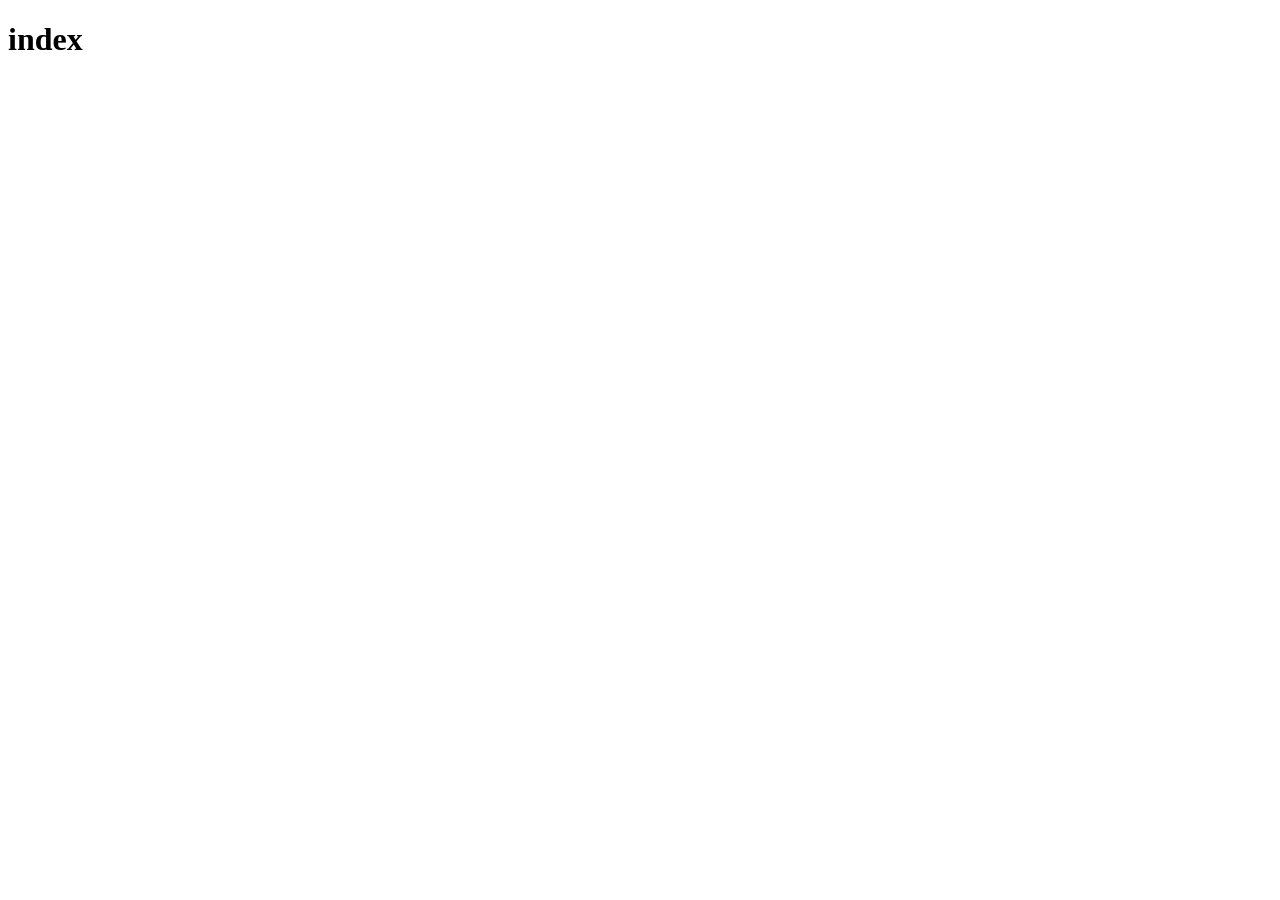
==== final/index.html @ 5c566a35 "setting up files" ====
<!DOCTYPE html>
<html lang="en">
<head>
    <meta charset="UTF=8">
    <meta name="viewport" content="width=device-width, initial-scale=1.0">
    <title>title</title>
</head>
<body>
    <h1>index</h1>
</body>
</html>
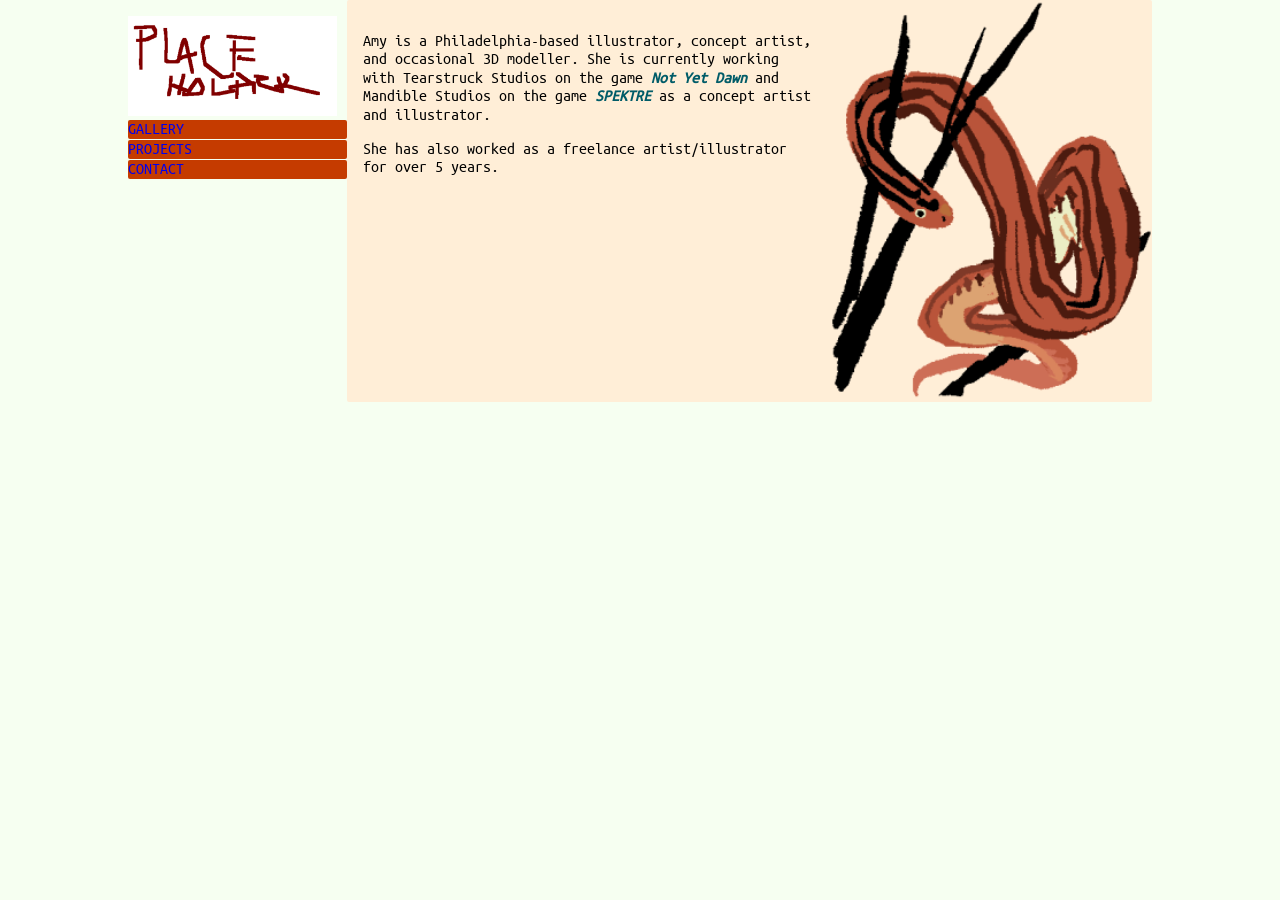
==== commit d6103a84: "updating and styling" ====
--- a/final/index.html
+++ b/final/index.html
@@ -1,11 +1,36 @@
 <!DOCTYPE html>
 <html lang="en">
 <head>
-    <meta charset="UTF=8">
+    <meta charset="utf-8">
     <meta name="viewport" content="width=device-width, initial-scale=1.0">
     <title>title</title>
+    <link rel="stylesheet" href="assets/styles/normalize.css">
+    <link rel="stylesheet" href="assets/styles/main.css">
 </head>
 <body>
-    <h1>index</h1>
+    <div class="container">
+        <nav>
+            <a href="index.html"><img class = "logo_banner" alt="placeholder image" src="assets/images/placeholder.png"></a>
+            <div class="nav-bar-wrapper">
+                <a class="nav-bar-button" href="gallery.html">GALLERY</a>
+                <a class="nav-bar-button" href="projects.html">PROJECTS</a>
+                <a class="nav-bar-button" href="contact.html">CONTACT</a>
+            </div>
+        </nav>
+        <div class="main-container">
+            <main>
+                <img class="main-image" alt="placeholder" src="assets/images/about-image.PNG">
+                <div class="main-text">
+                    <p>
+                        Amy is a Philadelphia-based illustrator, concept artist, and occasional 3D modeller. 
+                        She is currently working with Tearstruck Studios on the game <a target="_blank" href="https://hollownub.itch.io/not-yet-dawn">Not Yet Dawn</a> 
+                        and Mandible Studios on the game <a target="_blank" href="https://egs.drexel.edu/dev-team/mandible-studios/">SPEKTRE</a> as a concept artist and illustrator.</p>
+                    <p>
+                        She has also worked as a freelance artist/illustrator for over 5 years.
+                    </p>
+                </div>
+            </main>
+        </div>
+    </div>
 </body>
 </html>
--- a/final/assets/styles/main.css
+++ b/final/assets/styles/main.css
@@ -0,0 +1,179 @@
+* {
+    box-sizing: border-box;
+}
+
+@font-face {
+    font-family: 'ubuntu_monoregular';
+    src: url('..fonts/ubuntumono-regular-webfont.woff2') format('woff2'),
+         url('../fonts/ubuntumono-regular-webfont.woff') format('woff');
+    font-weight: normal;
+    font-style: normal;
+}
+
+@media (prefers-color-scheme: dark) {
+    body {
+        background-color: var(--dark-bg);
+    }
+    .main-container {
+        background-color: var(--dark-container);
+    }
+    .nav-bar-button {
+        background-color: var(--dark-button);
+    }
+    .nav-bar-button:hover {
+        background-color: var(--dark-button-press);
+    }
+}
+
+:root {
+    --light-text: #F7FFF4;
+    --dark-text: #FFFFFF;
+
+/*light mode*/
+    --light-bg: #F6FFF1;
+    --light-container: #FFEED7;
+    --light-button: #C53B00;
+    --light-button-press: #FF995F;
+    --light-link: #015C68;
+    --light-header: #BAD91D;
+ /*dark mode*/
+ --dark-bg: #070607;
+    --dark-container: #4A1900;
+    --dark-button:#E8180D;
+    --dark-button-press: #FFA661;
+    --dark-link: #C6D0FF;
+    --dark-header: #BAD91D;
+}
+
+
+body {
+    font-family: 'ubuntu_monoregular', Georgia, 'Times New Roman', Times, serif;
+     background-color: var(--light-bg);
+}
+
+nav {
+    padding: 1rem 0rem 1rem 0rem;
+}
+
+a {
+    text-decoration: none;
+    justify-content: center;
+    align-items: center;
+}
+
+.container {
+    max-width:90%;
+    display: flex;
+    flex-direction: column;
+    margin: auto;
+}
+
+.main-container {
+    background-color:var(--light-container);
+    border-radius: 2px;
+    margin-bottom: 2rem;
+}
+
+.logo_banner {
+    max-width: 100%;
+}
+
+.nav-bar-wrapper {
+    list-style-type: none;
+    display: flex;
+    gap: 0.1rem;
+    justify-content: space-between;
+}
+
+.nav-bar-button {
+    background-color: var(--light-button);
+    margin: 0px;
+    padding: 0.8rem;
+    border-radius: 2px;
+}
+
+.nav-bar-button:hover {
+    background-color: var(--light-button-press);
+}
+
+.nav-bar-button a, a:visited {
+    font-size: 1.3rem;
+    color: var(--light-text);
+}
+
+.main-image {
+    display: block;
+    margin: auto;
+    width: 80%;
+}
+
+.main-text {
+    padding: 1rem;
+}
+.main-text a:link, .main-text a:visited {
+    color: var(--light-link);
+    font-style: italic;
+    font-weight: bold;
+}
+
+.main-container a:link, .main-text a:visited {
+    color: var(--light-link);
+    font-style: italic;
+    font-weight: bold;
+}
+
+
+
+@media screen and (min-width: 700px) {
+    .container {
+        width: 80vw;
+        max-width: 1280px;
+        display: flex;
+        flex-direction: row;
+    }
+    nav {
+        width: 600px;
+    }
+    .nav-bar-wrapper {
+        display: flex;
+        flex-direction: column;
+    }
+    .nav-bar-button {
+        padding: 0;
+    }
+
+    .logo_banner {
+        max-height: 100px;
+    }
+
+    main {
+        display: flex;
+        flex-direction: row-reverse;
+    }
+    .main-image {
+        min-width: 40%;
+    }
+    
+    .main-text {
+        min-width: 50%;
+    }
+    
+}
+
+/*project pages*/
+
+.project-banner {
+    display: block;
+    width: 80%;
+    margin: auto;
+}
+
+.project-example-image{
+    display: block;
+    width: 80%;
+    margin: auto;
+}
+
+
+
+
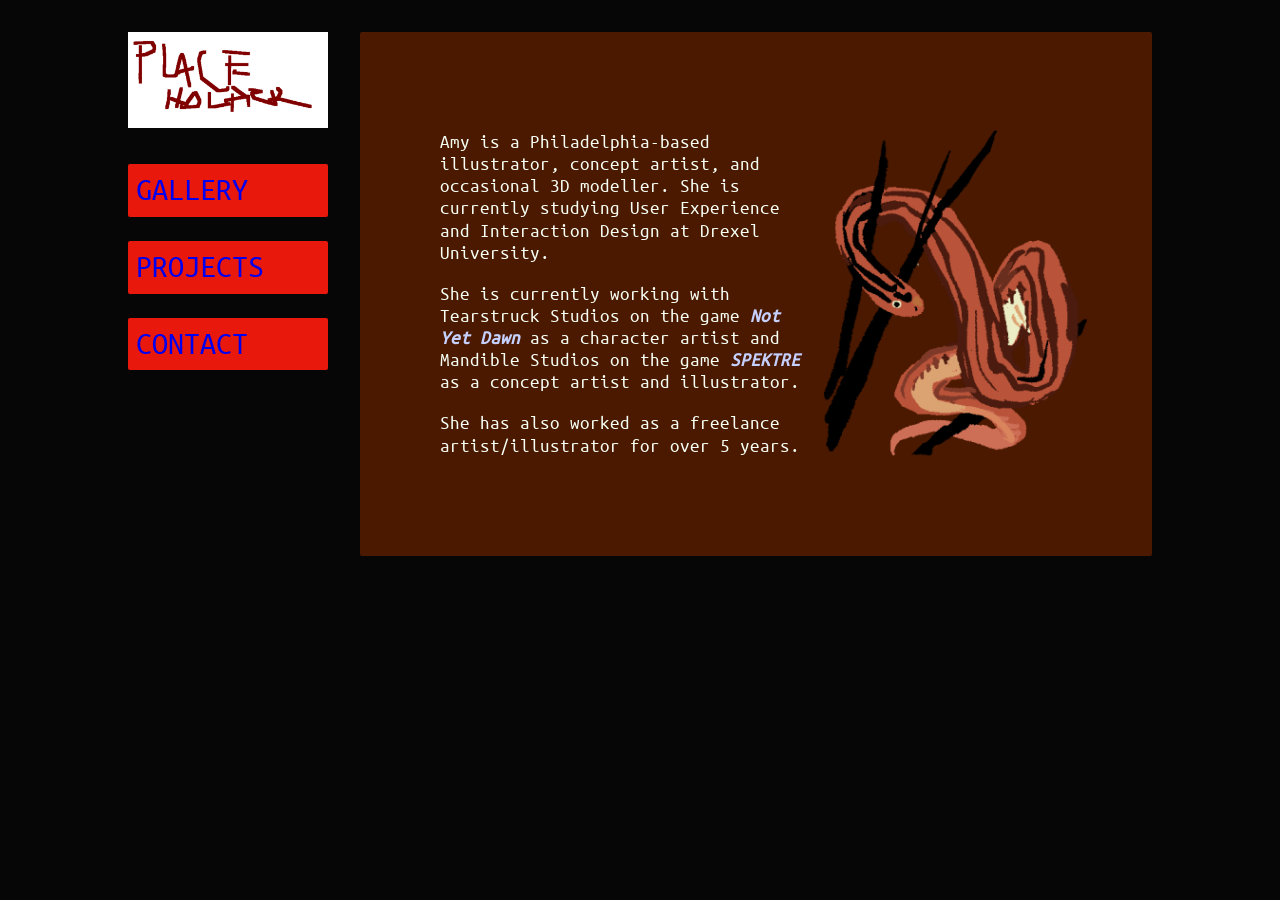
==== commit a8d149ee: "adj colors to darkmode? more tweaks" ====
--- a/final/index.html
+++ b/final/index.html
@@ -22,9 +22,13 @@
                 <img class="main-image" alt="placeholder" src="assets/images/about-image.PNG">
                 <div class="main-text">
                     <p>
-                        Amy is a Philadelphia-based illustrator, concept artist, and occasional 3D modeller. 
-                        She is currently working with Tearstruck Studios on the game <a target="_blank" href="https://hollownub.itch.io/not-yet-dawn">Not Yet Dawn</a> 
-                        and Mandible Studios on the game <a target="_blank" href="https://egs.drexel.edu/dev-team/mandible-studios/">SPEKTRE</a> as a concept artist and illustrator.</p>
+                        Amy is a Philadelphia-based illustrator, concept artist, and occasional 3D modeller. She is currently studying User Experience and Interaction Design at Drexel University.
+                    </p>
+
+                    <p>
+                        She is currently working with Tearstruck Studios on the game <a target="_blank" href="https://hollownub.itch.io/not-yet-dawn">Not Yet Dawn</a> as a character artist
+                        and Mandible Studios on the game <a target="_blank" href="https://egs.drexel.edu/dev-team/mandible-studios/">SPEKTRE</a> as a concept artist and illustrator.
+                    </p>
                     <p>
                         She has also worked as a freelance artist/illustrator for over 5 years.
                     </p>
--- a/final/assets/styles/main.css
+++ b/final/assets/styles/main.css
@@ -26,8 +26,8 @@
 }
 
 :root {
-    --light-text: #F7FFF4;
-    --dark-text: #FFFFFF;
+    --light-text: #070607;
+    --dark-text: #F7FFF4;
 
 /*light mode*/
     --light-bg: #F6FFF1;
@@ -48,7 +48,8 @@
 
 body {
     font-family: 'ubuntu_monoregular', Georgia, 'Times New Roman', Times, serif;
-     background-color: var(--light-bg);
+    background-color: var(--dark-bg);
+    color: var(--dark-text);
 }
 
 nav {
@@ -69,36 +70,38 @@
 }
 
 .main-container {
-    background-color:var(--light-container);
+    background-color:var(--dark-container);
     border-radius: 2px;
     margin-bottom: 2rem;
+    padding: 2rem;
 }
 
 .logo_banner {
     max-width: 100%;
+    margin-bottom: 1rem;
 }
 
 .nav-bar-wrapper {
     list-style-type: none;
     display: flex;
-    gap: 0.1rem;
+    gap: 0.5rem;
     justify-content: space-between;
 }
 
 .nav-bar-button {
-    background-color: var(--light-button);
+    background-color: var(--dark-button);
     margin: 0px;
-    padding: 0.8rem;
+    padding: 0.8rem 1.4rem 0.8rem 1.4rem;
     border-radius: 2px;
 }
 
 .nav-bar-button:hover {
-    background-color: var(--light-button-press);
+    background-color: var(--dark-button-press);
 }
 
 .nav-bar-button a, a:visited {
     font-size: 1.3rem;
-    color: var(--light-text);
+    color: var(--dark-text);
 }
 
 .main-image {
@@ -111,13 +114,13 @@
     padding: 1rem;
 }
 .main-text a:link, .main-text a:visited {
-    color: var(--light-link);
+    color: var(--dark-link);
     font-style: italic;
     font-weight: bold;
 }
 
 .main-container a:link, .main-text a:visited {
-    color: var(--light-link);
+    color: var(--dark-link);
     font-style: italic;
     font-weight: bold;
 }
@@ -125,21 +128,31 @@
 
 
 @media screen and (min-width: 700px) {
+    .logo_banner {
+        max-width: 100%;
+    }
     .container {
         width: 80vw;
         max-width: 1280px;
         display: flex;
         flex-direction: row;
+        margin-top: 2rem;
     }
     nav {
-        width: 600px;
+        display: block;
+        min-width: 200px;
+        padding: 0;
+        margin-right: 2rem;
     }
     .nav-bar-wrapper {
         display: flex;
         flex-direction: column;
     }
     .nav-bar-button {
-        padding: 0;
+        padding: 0.5rem;
+        margin-top: 1rem;
+        font-size: 2rem;
+
     }
 
     .logo_banner {
@@ -149,6 +162,8 @@
     main {
         display: flex;
         flex-direction: row-reverse;
+        padding: 2rem;
+        font-size: 1.2rem;
     }
     .main-image {
         min-width: 40%;
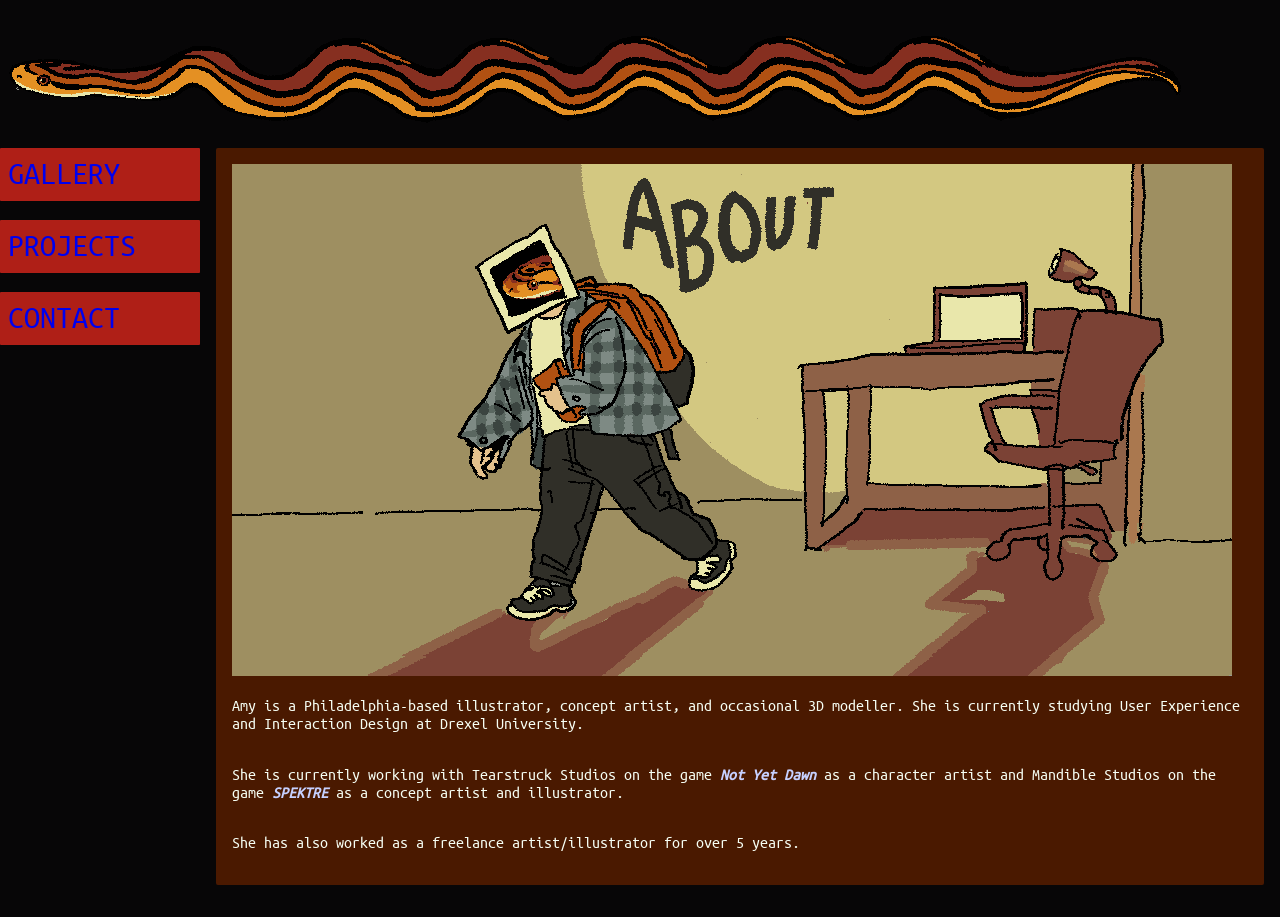
==== commit 336a75ac: "Adding/testing responsive images" ====
--- a/final/index.html
+++ b/final/index.html
@@ -9,31 +9,54 @@
 </head>
 <body>
     <div class="container">
-        <nav>
-            <a href="index.html"><img class = "logo_banner" alt="placeholder image" src="assets/images/placeholder.png"></a>
-            <div class="nav-bar-wrapper">
-                <a class="nav-bar-button" href="gallery.html">GALLERY</a>
-                <a class="nav-bar-button" href="projects.html">PROJECTS</a>
-                <a class="nav-bar-button" href="contact.html">CONTACT</a>
+            <a href="index.html">
+                <picture class="logo_banner">
+                    <source media="(max-width: 900px)" srcset="assets/images/header-image-700.png">
+                    <source media="(max-width: 1000px)" srcset="assets/images/header-image-900.png">
+                    <source media="(max-width: 1500px)" srcset="assets/images/header-image-1200.png">
+                    <source media="(max-width: 1700px)" srcset="assets/images/header-image-1500.png">
+                    <img src="assets/images/header-image-longest.png"
+                        alt="An frog-eating rat snake."
+                        sizes="(max-width: 1900px) 100vw, 80vw"
+                    loading="lazy">
+                </picture>
+            </a>
+        <div class="nav-and-main-wrapper">
+            <nav>
+                <div class="nav-bar-wrapper">
+                    <a class="nav-bar-button" href="gallery.html">GALLERY</a>
+                    <a class="nav-bar-button" href="projects.html">PROJECTS</a>
+                    <a class="nav-bar-button" href="contact.html">CONTACT</a>
+                </div>
+            </nav>
+            <div class="main-container">
+                <main>
+                    <picture class="main-image">
+                        <source media="(max-width: 700px)"
+                                srcset="assets/images/about-image-small.png">
+                        <source media="(max-width: 1000px)"
+                                srcset="assets/images/about-image-medium.png">
+                        <img src="assets/images/about-image-widest.png"
+                            alt="An illustration of a person wearing a backpack and holding a sketchbook. There is text labelling the image as 'About'."
+                            sizes="(max-width: 1080px) 100vw,
+                                    80vw"
+                            loading="lazy">
+                    </picture>
+                    <div class="main-text">
+                        <p>
+                            Amy is a Philadelphia-based illustrator, concept artist, and occasional 3D modeller. She is currently studying User Experience and Interaction Design at Drexel University.
+                        </p>
+
+                        <p>
+                            She is currently working with Tearstruck Studios on the game <a target="_blank" href="https://hollownub.itch.io/not-yet-dawn">Not Yet Dawn</a> as a character artist
+                            and Mandible Studios on the game <a target="_blank" href="https://egs.drexel.edu/dev-team/mandible-studios/">SPEKTRE</a> as a concept artist and illustrator.
+                        </p>
+                        <p>
+                            She has also worked as a freelance artist/illustrator for over 5 years.
+                        </p>
+                    </div>
+                </main>
             </div>
-        </nav>
-        <div class="main-container">
-            <main>
-                <img class="main-image" alt="placeholder" src="assets/images/about-image.PNG">
-                <div class="main-text">
-                    <p>
-                        Amy is a Philadelphia-based illustrator, concept artist, and occasional 3D modeller. She is currently studying User Experience and Interaction Design at Drexel University.
-                    </p>
-
-                    <p>
-                        She is currently working with Tearstruck Studios on the game <a target="_blank" href="https://hollownub.itch.io/not-yet-dawn">Not Yet Dawn</a> as a character artist
-                        and Mandible Studios on the game <a target="_blank" href="https://egs.drexel.edu/dev-team/mandible-studios/">SPEKTRE</a> as a concept artist and illustrator.
-                    </p>
-                    <p>
-                        She has also worked as a freelance artist/illustrator for over 5 years.
-                    </p>
-                </div>
-            </main>
         </div>
     </div>
 </body>
--- a/final/assets/styles/main.css
+++ b/final/assets/styles/main.css
@@ -39,7 +39,7 @@
  /*dark mode*/
  --dark-bg: #070607;
     --dark-container: #4A1900;
-    --dark-button:#E8180D;
+    --dark-button:#af1f17;
     --dark-button-press: #FFA661;
     --dark-link: #C6D0FF;
     --dark-header: #BAD91D;
@@ -53,7 +53,10 @@
 }
 
 nav {
-    padding: 1rem 0rem 1rem 0rem;
+    padding: 2rem 0rem 1rem 0rem;
+    display: flex;
+    flex-direction: column;
+    justify-content: center;
 }
 
 a {
@@ -62,8 +65,14 @@
     align-items: center;
 }
 
+h2 {
+    background-color: #3c1400;
+    padding: 0.5rem;
+}s
+
 .container {
-    max-width:90%;
+    width: 100vw;
+    padding: 1rem;
     display: flex;
     flex-direction: column;
     margin: auto;
@@ -71,28 +80,30 @@
 
 .main-container {
     background-color:var(--dark-container);
+    flex-direction: column;
     border-radius: 2px;
+    margin: 1rem;
     margin-bottom: 2rem;
-    padding: 2rem;
+    padding: 1rem;
 }
 
 .logo_banner {
     max-width: 100%;
-    margin-bottom: 1rem;
+    margin: 1rem 0 1rem 0;
 }
 
 .nav-bar-wrapper {
     list-style-type: none;
     display: flex;
-    gap: 0.5rem;
-    justify-content: space-between;
+    gap: 0.2rem;
+    justify-content: space-around;
 }
 
 .nav-bar-button {
     background-color: var(--dark-button);
     margin: 0px;
     padding: 0.8rem 1.4rem 0.8rem 1.4rem;
-    border-radius: 2px;
+    border-radius: 1px;
 }
 
 .nav-bar-button:hover {
@@ -105,13 +116,14 @@
 }
 
 .main-image {
-    display: block;
-    margin: auto;
-    width: 80%;
+    margin: auto;
+    width: 100vw;
+    
 }
 
 .main-text {
-    padding: 1rem;
+    display: flex;
+    flex-direction: column;
 }
 .main-text a:link, .main-text a:visited {
     color: var(--dark-link);
@@ -132,21 +144,12 @@
         max-width: 100%;
     }
     .container {
-        width: 80vw;
-        max-width: 1280px;
-        display: flex;
-        flex-direction: row;
         margin-top: 2rem;
     }
     nav {
         display: block;
         min-width: 200px;
         padding: 0;
-        margin-right: 2rem;
-    }
-    .nav-bar-wrapper {
-        display: flex;
-        flex-direction: column;
     }
     .nav-bar-button {
         padding: 0.5rem;
@@ -155,24 +158,38 @@
 
     }
 
-    .logo_banner {
-        max-height: 100px;
-    }
-
-    main {
+}
+
+@media screen and (min-width: 1280px) {
+    .container {
+        flex-direction: row;
+    }
+    .nav-bar-wrapper {
         display: flex;
-        flex-direction: row-reverse;
-        padding: 2rem;
-        font-size: 1.2rem;
-    }
-    .main-image {
-        min-width: 40%;
-    }
-    
-    .main-text {
-        min-width: 50%;
-    }
-    
+        flex-direction: column;
+    }
+    .nav-and-main-wrapper {
+        display: flex;
+    }
+        /* <nav>
+            <a href="index.html">
+                <picture class="logo_banner">
+                    <source media="(max-width: 900px)" srcset="assets/images/header-image-700.png">
+                    <source media="(max-width: 1000px)" srcset="assets/images/header-image-900.png">
+                    <source media="(max-width: 1500px)" srcset="assets/images/header-image-1200.png">
+                    <source media="(max-width: 1700px)" srcset="assets/images/header-image-1500.png">
+                    <img src="assets/images/header-image-longest.png"
+                        alt="An frog-eating rat snake."
+                        sizes="(max-width: 1900px) 100vw, 80vw"
+                    loading="lazy">
+                </picture>
+            </a>
+            <div class="nav-bar-wrapper">
+                <a class="nav-bar-button" href="gallery.html">GALLERY</a>
+                <a class="nav-bar-button" href="projects.html">PROJECTS</a>
+                <a class="nav-bar-button" href="contact.html">CONTACT</a>
+            </div>
+        </nav> */
 }
 
 /*project pages*/
@@ -189,6 +206,16 @@
     margin: auto;
 }
 
-
-
-
+.gallery-thumbnail-wrapper {
+    width: 100%px;
+    object-fit: cover;
+    overflow:hiddens;
+    margin: 1rem;
+
+}
+.gallery-thumbnail {
+    width: 100%;
+    object-fit: cover;
+}
+
+
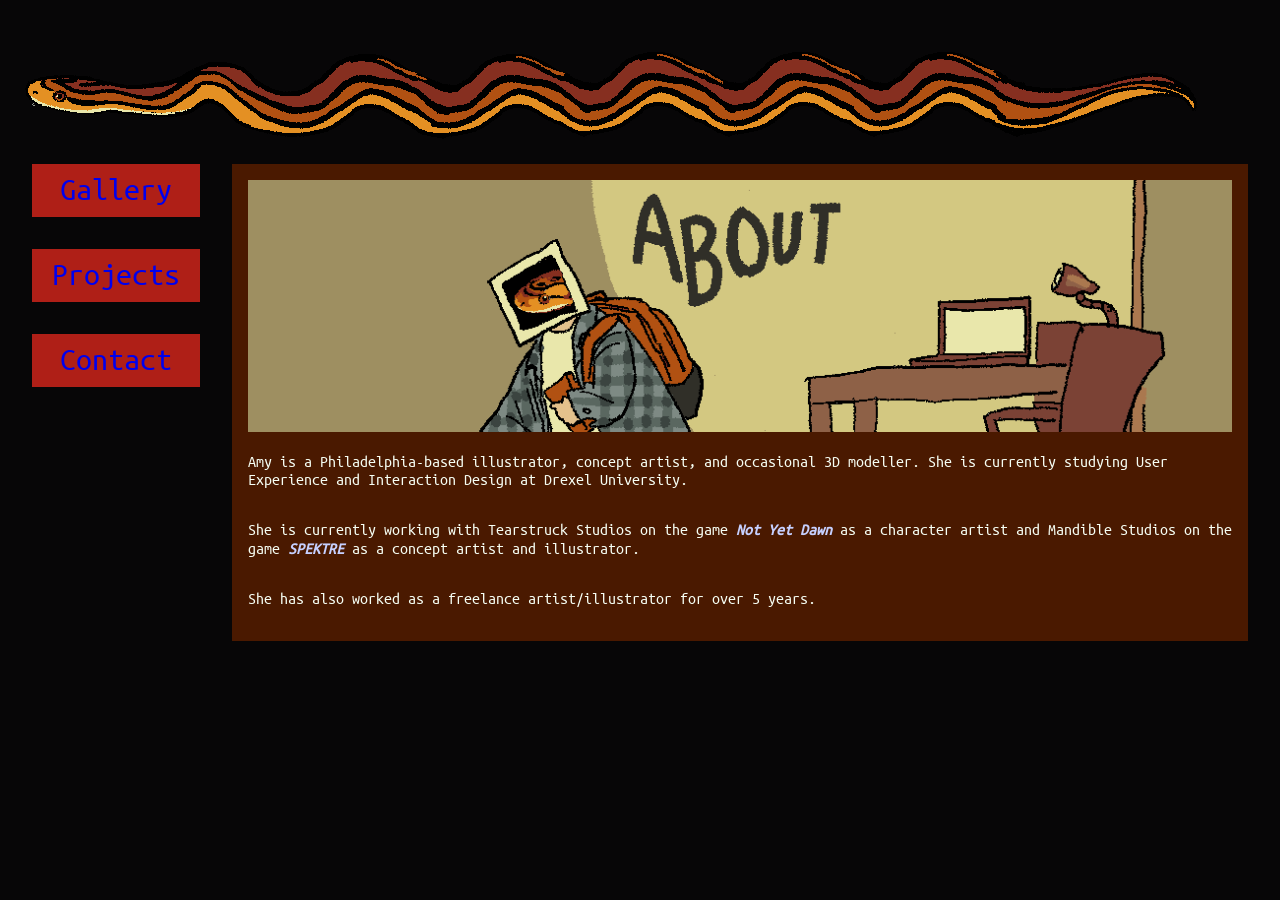
==== commit 92f58b15: "adding vid and adjustments still need to edit asset imgs" ====
--- a/final/index.html
+++ b/final/index.html
@@ -3,7 +3,7 @@
 <head>
     <meta charset="utf-8">
     <meta name="viewport" content="width=device-width, initial-scale=1.0">
-    <title>title</title>
+    <title>Amy Li - About</title>
     <link rel="stylesheet" href="assets/styles/normalize.css">
     <link rel="stylesheet" href="assets/styles/main.css">
 </head>
@@ -24,9 +24,9 @@
         <div class="nav-and-main-wrapper">
             <nav>
                 <div class="nav-bar-wrapper">
-                    <a class="nav-bar-button" href="gallery.html">GALLERY</a>
-                    <a class="nav-bar-button" href="projects.html">PROJECTS</a>
-                    <a class="nav-bar-button" href="contact.html">CONTACT</a>
+                    <a class="nav-bar-button" href="gallery.html">Gallery</a>
+                    <a class="nav-bar-button" href="projects.html">Projects</a>
+                    <a class="nav-bar-button" href="contact.html">Contact</a>
                 </div>
             </nav>
             <div class="main-container">
--- a/final/assets/styles/main.css
+++ b/final/assets/styles/main.css
@@ -53,7 +53,7 @@
 }
 
 nav {
-    padding: 2rem 0rem 1rem 0rem;
+    padding-bottom: 0.5rem;
     display: flex;
     flex-direction: column;
     justify-content: center;
@@ -68,7 +68,27 @@
 h2 {
     background-color: #3c1400;
     padding: 0.5rem;
-}s
+    color: var(--dark-header);
+    font-weight: 600;
+    margin: 0;
+}
+
+h3 {
+    color: var(--dark-header);
+    font-weight: 600;
+    font-size: 1.1rem;
+    margin: 0;
+}
+
+.caption {
+    font-size: 0.8rem;
+    color: rgb(255, 213, 182);
+    margin-bottom: 0px;
+}
+
+
+
+/* Body */
 
 .container {
     width: 100vw;
@@ -81,29 +101,30 @@
 .main-container {
     background-color:var(--dark-container);
     flex-direction: column;
-    border-radius: 2px;
     margin: 1rem;
     margin-bottom: 2rem;
     padding: 1rem;
+    gap: 1rem;
+    justify-content: center;
 }
 
 .logo_banner {
     max-width: 100%;
-    margin: 1rem 0 1rem 0;
+    margin: 1rem 0 0 0;
 }
 
 .nav-bar-wrapper {
-    list-style-type: none;
-    display: flex;
-    gap: 0.2rem;
-    justify-content: space-around;
+    margin: 0 1rem 0 1rem;
+    display: flex;
+    justify-content: space-between;
+    gap: 1rem;
 }
 
 .nav-bar-button {
     background-color: var(--dark-button);
-    margin: 0px;
-    padding: 0.8rem 1.4rem 0.8rem 1.4rem;
-    border-radius: 1px;
+    width: 100%;
+    padding: 0.6rem;
+    text-align: center;
 }
 
 .nav-bar-button:hover {
@@ -118,8 +139,12 @@
 .main-image {
     margin: auto;
     width: 100vw;
-    
-}
+    img {
+        width: 100%;
+    }
+}
+
+
 
 .main-text {
     display: flex;
@@ -139,6 +164,45 @@
 
 
 
+
+
+/*project pages*/
+
+.project-banner {
+    display: block;
+    width: 100%;
+    margin: auto;
+    margin: 1rem 0 1rem 0;
+}
+
+.project-example-image{
+    display: block;
+    width: 100%;
+    margin: auto;
+}
+
+.gallery-wrapper {
+    display: flex;
+    flex-direction: row;
+    flex-wrap: wrap;
+    justify-content: space-between;   
+    }
+
+.gallery-thumbnail-wrapper {
+    width: 100%;
+    height: 100%;
+    max-height: 300px;
+    object-fit: cover;
+    overflow:hidden;
+    margin: 1rem;
+}
+
+.gallery-thumbnail {
+    width: 100%;
+    object-fit: cover;
+    overflow: hidden;
+}
+
 @media screen and (min-width: 700px) {
     .logo_banner {
         max-width: 100%;
@@ -155,14 +219,25 @@
         padding: 0.5rem;
         margin-top: 1rem;
         font-size: 2rem;
-
-    }
-
+    } 
+    .gallery-thumbnail-wrapper {
+        width: 280px;
+    }
+    /*How do I get this to crop nicely.....*/
+    video {
+        width: 300px;
+    }
 }
 
 @media screen and (min-width: 1280px) {
     .container {
-        flex-direction: row;
+        padding: 1rem;
+    }
+    .main-container {
+        width: 100%;
+    }
+    .logo_banner {
+        width: 100%;
     }
     .nav-bar-wrapper {
         display: flex;
@@ -171,51 +246,7 @@
     .nav-and-main-wrapper {
         display: flex;
     }
-        /* <nav>
-            <a href="index.html">
-                <picture class="logo_banner">
-                    <source media="(max-width: 900px)" srcset="assets/images/header-image-700.png">
-                    <source media="(max-width: 1000px)" srcset="assets/images/header-image-900.png">
-                    <source media="(max-width: 1500px)" srcset="assets/images/header-image-1200.png">
-                    <source media="(max-width: 1700px)" srcset="assets/images/header-image-1500.png">
-                    <img src="assets/images/header-image-longest.png"
-                        alt="An frog-eating rat snake."
-                        sizes="(max-width: 1900px) 100vw, 80vw"
-                    loading="lazy">
-                </picture>
-            </a>
-            <div class="nav-bar-wrapper">
-                <a class="nav-bar-button" href="gallery.html">GALLERY</a>
-                <a class="nav-bar-button" href="projects.html">PROJECTS</a>
-                <a class="nav-bar-button" href="contact.html">CONTACT</a>
-            </div>
-        </nav> */
-}
-
-/*project pages*/
-
-.project-banner {
-    display: block;
-    width: 80%;
-    margin: auto;
-}
-
-.project-example-image{
-    display: block;
-    width: 80%;
-    margin: auto;
-}
-
-.gallery-thumbnail-wrapper {
-    width: 100%px;
-    object-fit: cover;
-    overflow:hiddens;
-    margin: 1rem;
-
-}
-.gallery-thumbnail {
-    width: 100%;
-    object-fit: cover;
-}
-
-
+    video {
+        width: 500px;
+    }
+}
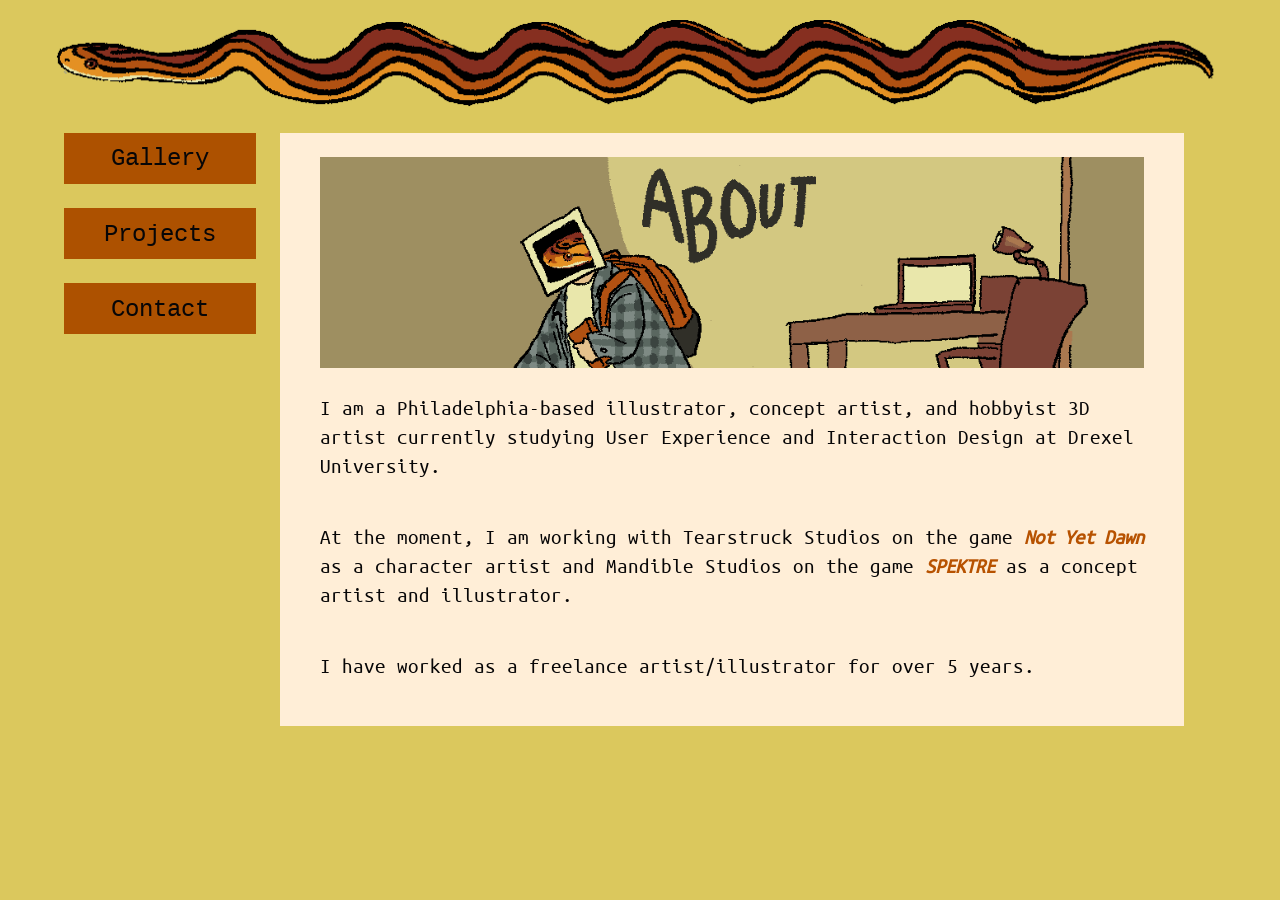
==== commit 6de04bcb: "final working" ====
--- a/final/index.html
+++ b/final/index.html
@@ -7,6 +7,7 @@
     <link rel="stylesheet" href="assets/styles/normalize.css">
     <link rel="stylesheet" href="assets/styles/main.css">
 </head>
+
 <body>
     <div class="container">
             <a href="index.html">
@@ -16,9 +17,8 @@
                     <source media="(max-width: 1500px)" srcset="assets/images/header-image-1200.png">
                     <source media="(max-width: 1700px)" srcset="assets/images/header-image-1500.png">
                     <img src="assets/images/header-image-longest.png"
-                        alt="An frog-eating rat snake."
-                        sizes="(max-width: 1900px) 100vw, 80vw"
-                    loading="lazy">
+                        alt="An frog-eating rat snake." 
+                        loading="lazy">
                 </picture>
             </a>
         <div class="nav-and-main-wrapper">
@@ -38,21 +38,19 @@
                                 srcset="assets/images/about-image-medium.png">
                         <img src="assets/images/about-image-widest.png"
                             alt="An illustration of a person wearing a backpack and holding a sketchbook. There is text labelling the image as 'About'."
-                            sizes="(max-width: 1080px) 100vw,
-                                    80vw"
                             loading="lazy">
                     </picture>
                     <div class="main-text">
                         <p>
-                            Amy is a Philadelphia-based illustrator, concept artist, and occasional 3D modeller. She is currently studying User Experience and Interaction Design at Drexel University.
+                            I am a Philadelphia-based illustrator, concept artist, and hobbyist 3D artist currently studying User Experience and Interaction Design at Drexel University.
                         </p>
 
                         <p>
-                            She is currently working with Tearstruck Studios on the game <a target="_blank" href="https://hollownub.itch.io/not-yet-dawn">Not Yet Dawn</a> as a character artist
+                            At the moment, I am working with Tearstruck Studios on the game <a target="_blank" href="https://hollownub.itch.io/not-yet-dawn">Not Yet Dawn</a> as a character artist
                             and Mandible Studios on the game <a target="_blank" href="https://egs.drexel.edu/dev-team/mandible-studios/">SPEKTRE</a> as a concept artist and illustrator.
                         </p>
                         <p>
-                            She has also worked as a freelance artist/illustrator for over 5 years.
+                            I have worked as a freelance artist/illustrator for over 5 years.
                         </p>
                     </div>
                 </main>
--- a/final/assets/styles/main.css
+++ b/final/assets/styles/main.css
@@ -4,48 +4,49 @@
 
 @font-face {
     font-family: 'ubuntu_monoregular';
-    src: url('..fonts/ubuntumono-regular-webfont.woff2') format('woff2'),
+    src: url('../fonts/ubuntumono-regular-webfont.woff2') format('woff2'),
          url('../fonts/ubuntumono-regular-webfont.woff') format('woff');
     font-weight: normal;
     font-style: normal;
 }
-
-@media (prefers-color-scheme: dark) {
-    body {
-        background-color: var(--dark-bg);
-    }
-    .main-container {
-        background-color: var(--dark-container);
-    }
-    .nav-bar-button {
-        background-color: var(--dark-button);
-    }
-    .nav-bar-button:hover {
-        background-color: var(--dark-button-press);
-    }
+@font-face {
+    font-family: 'cousineregular';
+    src: url('../fonts/cousine-regular-webfont.woff2') format('woff2'),
+         url('../fonts/cousine-regular-webfont.woff') format('woff');
+    font-weight: normal;
+    font-style: normal;
+}
+@font-face {
+    font-family: 'cousinebold';
+    src: url('../fonts/cousine-bold-webfont.woff2') format('woff2'),
+         url('../fonts/cousine-bold-webfont.woff') format('woff');
+    font-weight: normal;
+    font-style: normal;
 }
 
 :root {
+/*TEXT*/
     --light-text: #070607;
     --dark-text: #F7FFF4;
-
-/*light mode*/
-    --light-bg: #F6FFF1;
+/*LIGHT MODE*/
+    --light-bg: #dbc85d; /*F6FFF1*/
     --light-container: #FFEED7;
-    --light-button: #C53B00;
+    --light-button: #ad5100;
     --light-button-press: #FF995F;
-    --light-link: #015C68;
-    --light-header: #BAD91D;
- /*dark mode*/
+    --light-link: #b75200; /*015C68*/
+    --light-header: #af1f17;
+    --light-header-bg: #efed9d;
+ /*DARK MODE*/
  --dark-bg: #070607;
     --dark-container: #4A1900;
     --dark-button:#af1f17;
     --dark-button-press: #FFA661;
     --dark-link: #C6D0FF;
     --dark-header: #BAD91D;
-}
-
-
+    --dark-header-bg: #3c1400;
+}
+
+/*MISC/MAIN STUFF*/
 body {
     font-family: 'ubuntu_monoregular', Georgia, 'Times New Roman', Times, serif;
     background-color: var(--dark-bg);
@@ -66,36 +67,37 @@
 }
 
 h2 {
-    background-color: #3c1400;
+    background-color: var(--dark-header-bg);
     padding: 0.5rem;
     color: var(--dark-header);
     font-weight: 600;
-    margin: 0;
+    margin: 0 0 1rem 0;
 }
 
 h3 {
     color: var(--dark-header);
     font-weight: 600;
-    font-size: 1.1rem;
-    margin: 0;
+    font-size: 1.6rem;
+    margin: 0;
+    margin: 1rem 0 0.5rem 0;
 }
 
 .caption {
-    font-size: 0.8rem;
+    padding-left: 2rem;
+    font-size: 100%;
     color: rgb(255, 213, 182);
-    margin-bottom: 0px;
-}
-
-
-
-/* Body */
-
+    margin-bottom: 1rem;
+}
+
+
+
+/* BODY */
 .container {
-    width: 100vw;
+    width: 100%;
     padding: 1rem;
     display: flex;
     flex-direction: column;
-    margin: auto;
+    justify-content: center;
 }
 
 .main-container {
@@ -108,23 +110,39 @@
     justify-content: center;
 }
 
+/*NAV AND HEADER*/
 .logo_banner {
-    max-width: 100%;
-    margin: 1rem 0 0 0;
+    margin: 1rem 0 0.5rem 0;
+    img{
+        width: 100%;
+    }
 }
 
 .nav-bar-wrapper {
     margin: 0 1rem 0 1rem;
     display: flex;
+    flex-direction: column;
     justify-content: space-between;
-    gap: 1rem;
+    gap: 0.5rem;
+}
+
+.dropdown-button {
+    color: var(--dark-text);
+    background-color: var(--dark-button);
+    padding: 3rem;
+    display: flex;
 }
 
 .nav-bar-button {
+    font-family: 'cousineregular', 'Times New Roman', Helvetica, sans-serif;
     background-color: var(--dark-button);
     width: 100%;
+    height: 38px;
+    margin: 0;
     padding: 0.6rem;
     text-align: center;
+    font-size: 1rem;
+    /* display: none; */
 }
 
 .nav-bar-button:hover {
@@ -132,10 +150,11 @@
 }
 
 .nav-bar-button a, a:visited {
-    font-size: 1.3rem;
     color: var(--dark-text);
 }
 
+
+/*MAIN CONTENT*/
 .main-image {
     margin: auto;
     width: 100vw;
@@ -144,33 +163,42 @@
     }
 }
 
-
-
 .main-text {
-    display: flex;
-    flex-direction: column;
-}
+    margin: 0;
+    display: flex;
+    flex-direction: column;
+    line-height: 1.4;
+}
+
 .main-text a:link, .main-text a:visited {
     color: var(--dark-link);
     font-style: italic;
     font-weight: bold;
 }
 
-.main-container a:link, .main-text a:visited {
-    color: var(--dark-link);
-    font-style: italic;
-    font-weight: bold;
-}
-
-
-
-
-
-/*project pages*/
+
+button {
+    background-color: #3c140000;
+    padding: 0;
+    margin: 0;
+    border-style: none;
+}
+
+
+
+/*PROJECT PAGES*/
+
+.projects-wrapper {
+    display: flex;
+    flex-direction: column;
+    width: 100%;
+}
 
 .project-banner {
     display: block;
     width: 100%;
+    height: 340px;
+    object-fit: cover;
     margin: auto;
     margin: 1rem 0 1rem 0;
 }
@@ -179,31 +207,160 @@
     display: block;
     width: 100%;
     margin: auto;
-}
-
+    border: 1px solid var(--light-button);
+
+}
+
+
+/*GALLERY*/
 .gallery-wrapper {
     display: flex;
-    flex-direction: row;
     flex-wrap: wrap;
-    justify-content: space-between;   
-    }
-
+    justify-content: center;
+    gap: 1rem;  
+    margin: 1rem;
+    }
+
+.video-gallery-wrapper{
+    display: flex;
+    flex-direction: column;
+}
+video {
+    width: 100%;
+}
+.video-wrapper {
+    margin: 0;
+    padding: 0;
+}
 .gallery-thumbnail-wrapper {
     width: 100%;
-    height: 100%;
-    max-height: 300px;
+    overflow: hidden;
+    cursor: pointer;
+    border: 1px solid var(--light-button);
     object-fit: cover;
     overflow:hidden;
-    margin: 1rem;
+    margin: 0;
 }
 
 .gallery-thumbnail {
     width: 100%;
+    height: 100%;
     object-fit: cover;
-    overflow: hidden;
-}
+}
+
+.hoverable:hover {
+    cursor: pointer;
+}
+
+/*GALLERY LIGHTBOX*/
+.lightbox {
+    display: none;
+    background-color: rgba(0, 0, 0, 0.8);
+    gap: 1rem;
+    padding: 1rem;
+    position: fixed;
+    top: 0;
+    left: 0;
+    width: 100vw;
+    height: 100vh;
+    align-items: center;
+    justify-content: center;
+}
+
+.close-lightbox {
+    background-color: var(--dark-button);
+    border-radius: 0.2rem;
+    font-size: 1.5rem;
+    height: 38px;
+    width: 42px;
+    justify-content: center;
+    align-items: center;
+    cursor: pointer;
+    position: fixed;
+    right: 1.5rem;
+    top: 1.5rem;
+}
+
+.close-lightbox:hover {
+    background-color: var(--dark-button-press);
+}
+
+.lightbox-image {
+    align-self: center;
+    max-height: 90vh;
+    max-width: 90vw;
+}
+
+.lightbox-text {
+    justify-self: flex-end;
+    max-width: 80ch;
+    min-width: 10ch;
+}
+
+
+/*MEDIA QUERIES*/
+
+/*COLOR SCHEME*/
+@media (prefers-color-scheme: light) {
+    body {
+        background-color: var(--light-bg);
+        color: var(--light-text);
+    }
+    #project-desc, #project-desc-2 {
+        color: var(--light-text);
+    }
+    .main-text a:link, .main-text a:visited {
+        color: var(--light-link);
+        font-style: italic;
+        font-weight: bold;
+    }
+    .gallery-thumbnail-wrapper {
+       border: 1px solid var(--dark-header);
+    }
+    h2 {
+        background-color: var(--light-header-bg);
+        color: var(--light-header);
+    }
+    h3 {
+        color: var(--light-header);
+    }
+    .main-container {
+        background-color: var(--light-container);
+    }
+    .nav-bar-button {
+        color: var(--light-text);
+        background-color: var(--light-button);
+    }
+    .nav-bar-button:hover {
+        background-color: var(--light-button-press);
+    }
+
+    .lightbox-text {
+        color: var(--dark-text);
+    }
+    .lightbox-image-title {
+        color: var(--dark-header);
+    }
+    .close-lightbox {
+        background-color:var(--light-button);
+        color: var(--dark-text);
+
+    }
+    .close-lightbox:hover {
+        background-color:var(--light-button-press);
+    }
+    .caption {
+        color: #ad5100;
+    }
+}
+
+/*RESPONSIVE*/
+
 
 @media screen and (min-width: 700px) {
+    body {
+        font-size: 110%;
+    }
     .logo_banner {
         max-width: 100%;
     }
@@ -215,26 +372,47 @@
         min-width: 200px;
         padding: 0;
     }
+    .nav-bar-wrapper {
+        flex-direction: row;
+    }
     .nav-bar-button {
         padding: 0.5rem;
         margin-top: 1rem;
-        font-size: 2rem;
+        font-size: 1.5rem;
     } 
+
     .gallery-thumbnail-wrapper {
-        width: 280px;
-    }
-    /*How do I get this to crop nicely.....*/
-    video {
-        width: 300px;
+        width: 35cqw;
+        height: 35cqw; 
+    }
+    
+    .video-gallery-wrapper{
+    display: flex;
+    flex-direction: row;
+    justify-content: space-between;
+    gap: 1rem;
+    }
+
+    .video-wrapper {
+        width: 100%;
     }
 }
 
 @media screen and (min-width: 1280px) {
+    body {
+        font-size: 130%;
+    }
     .container {
-        padding: 1rem;
+        padding: 1rem 3rem 1rem 3rem;
+        margin-top: 0;
     }
     .main-container {
-        width: 100%;
+        width: 80vw;
+        padding: 1.5rem 2.5rem 1.5rem 2.5rem;
+    }
+    .nav-and-main-wrapper {
+        width: 100vw;
+        gap: 1rem;
     }
     .logo_banner {
         width: 100%;
@@ -242,11 +420,80 @@
     .nav-bar-wrapper {
         display: flex;
         flex-direction: column;
+        width: 12rem;;
     }
     .nav-and-main-wrapper {
         display: flex;
-    }
-    video {
-        width: 500px;
+        width: 90vw;
+    }
+    .nav-bar-button {
+        padding: 1.6rem;
+        display: flex;
+        justify-content: center;
+        align-items: center;
+    }
+
+    .lightbox {
+        gap: 2.5rem;
+        flex-direction: row;
+        padding: 2rem 2.5rem 2rem 2.5rem;
+    }
+
+    .lightbox-image {
+    align-self: center;
+    max-height: 90vh;
+    max-width: 70vw;
+    }
+
+    .gallery-thumbnail-wrapper {
+        width: 22cqw;
+        height: 22cqw;
+    }
+
+    .video-gallery-wrapper {
+        justify-content: space-between;
+    }
+
+    .video-wrapper {
+        width: 40cqw;
+        display: flex;
+        flex-direction: column;
+        justify-content: center;
+        align-items: center;
+
+        .caption {
+            align-self: flex-start;
+            margin-top: 0.5rem;
+        }
+
+        p{
+            margin: 0.2rem;
+        }
+    }
+    .projects-wrapper {
+        flex-direction: row;
+        padding-right: 1rem;
+        gap: 1.5rem;
+        justify-content: space-between;
+        width: 80vw;
+        a, .main-container {
+            max-width: 37cqw;
+            height: 95%;
+        }
+    }
+    .project-banner {
+        margin: 0;
+    }
+    .project-example-image {
+        margin: 2rem 1rem 0 1rem;
+    }
+}
+
+@media screen and (min-width:1600px) {
+        .projects-wrapper {
+        a, .main-container {
+            max-width: 40cqw;
+            height: 95%;
+        }
     }
 }
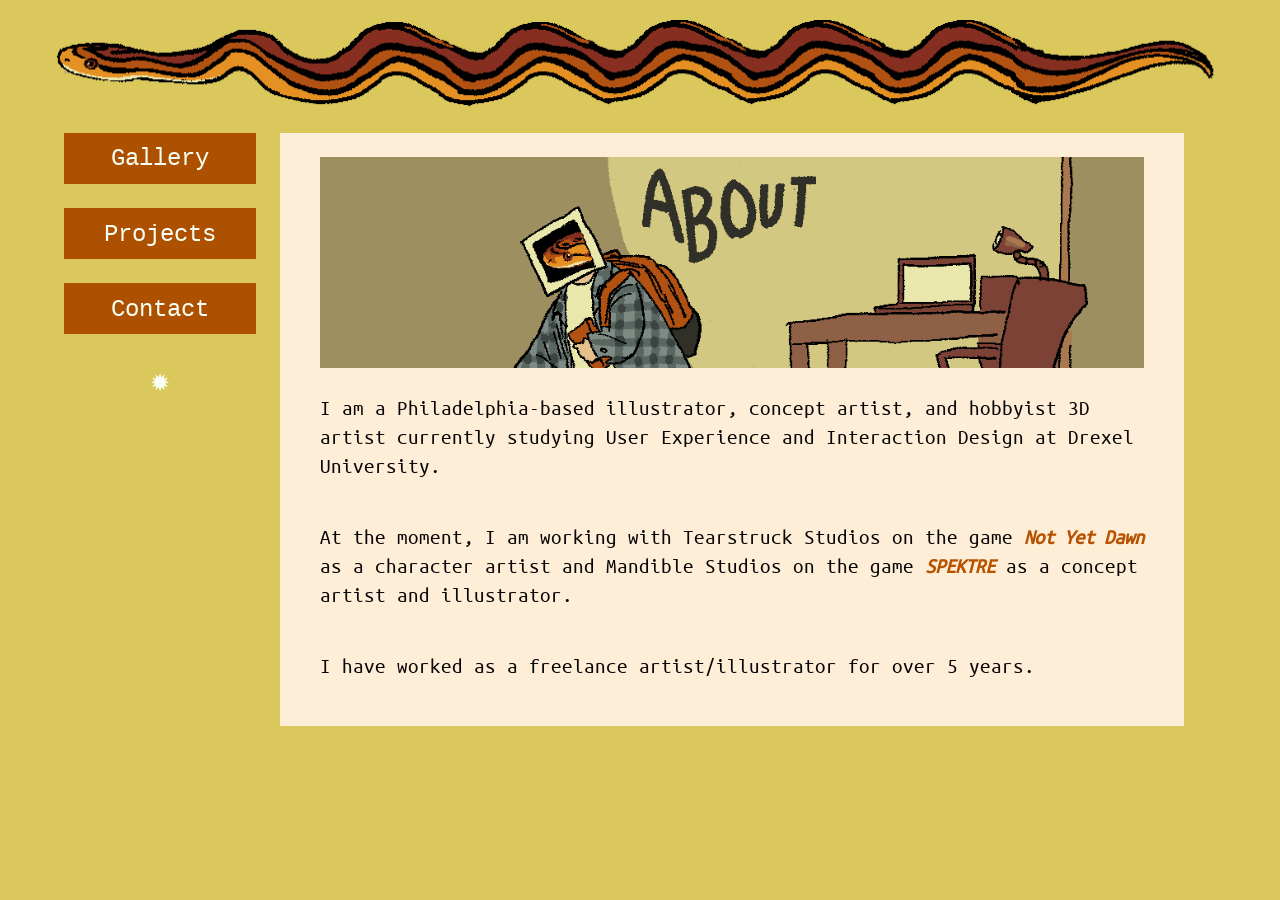
==== commit b2f83644: "a" ====
--- a/final/index.html
+++ b/final/index.html
@@ -27,6 +27,7 @@
                     <a class="nav-bar-button" href="gallery.html">Gallery</a>
                     <a class="nav-bar-button" href="projects.html">Projects</a>
                     <a class="nav-bar-button" href="contact.html">Contact</a>
+                    <button class="lighting-toggle-button">✹</button>
                 </div>
             </nav>
             <div class="main-container">
@@ -57,5 +58,6 @@
             </div>
         </div>
     </div>
+    <script src="assets/script.js"></script>
 </body>
 </html>
--- a/final/assets/styles/main.css
+++ b/final/assets/styles/main.css
@@ -51,6 +51,7 @@
     font-family: 'ubuntu_monoregular', Georgia, 'Times New Roman', Times, serif;
     background-color: var(--dark-bg);
     color: var(--dark-text);
+    transition: 0.3s ease, color 0.2s ease;
 }
 
 nav {
@@ -89,6 +90,22 @@
     margin-bottom: 1rem;
 }
 
+.lighting-toggle-button {
+    font-family: 'cousineregular', 'Times New Roman', Helvetica, sans-serif;
+    background-color: var(--light-bg);
+    color: var(--dark-text);
+    height: 38px;
+    width: 100%;
+    padding: 0rem;
+    display: flex;
+    justify-content: center;
+    align-items: center;
+}
+
+.lighting-toggle-button:hover{
+    background-color: var(--dark-button-press);
+    cursor: pointer;
+}
 
 
 /* BODY */
@@ -142,7 +159,9 @@
     padding: 0.6rem;
     text-align: center;
     font-size: 1rem;
-    /* display: none; */
+    display: flex;
+    justify-content: center;
+    align-items: center;
 }
 
 .nav-bar-button:hover {
@@ -257,7 +276,7 @@
     display: none;
     background-color: rgba(0, 0, 0, 0.8);
     gap: 1rem;
-    padding: 1rem;
+    padding: 2rem 1rem 2rem 1rem;
     position: fixed;
     top: 0;
     left: 0;
@@ -287,7 +306,7 @@
 
 .lightbox-image {
     align-self: center;
-    max-height: 90vh;
+    max-height: 80vh;
     max-width: 90vw;
 }
 
@@ -301,19 +320,23 @@
 /*MEDIA QUERIES*/
 
 /*COLOR SCHEME*/
-@media (prefers-color-scheme: light) {
-    body {
-        background-color: var(--light-bg);
+.light-mode {
+    background-color: var(--light-bg);
+    p {
         color: var(--light-text);
     }
-    #project-desc, #project-desc-2 {
-        color: var(--light-text);
+     #project-desc, #project-desc-2 {
+    color: var(--light-text);
     }
     .main-text a:link, .main-text a:visited {
         color: var(--light-link);
         font-style: italic;
         font-weight: bold;
     }
+    .lighting-toggle-button {
+        background-color: var(--dark-bg);
+        color: var(--dark-text)
+    }
     .gallery-thumbnail-wrapper {
        border: 1px solid var(--dark-header);
     }
@@ -328,7 +351,7 @@
         background-color: var(--light-container);
     }
     .nav-bar-button {
-        color: var(--light-text);
+        color: var(--dark-text);
         background-color: var(--light-button);
     }
     .nav-bar-button:hover {
@@ -341,6 +364,9 @@
     .lightbox-image-title {
         color: var(--dark-header);
     }
+    .lightbox-image-desc {
+        color: var(--dark-text)
+    }
     .close-lightbox {
         background-color:var(--light-button);
         color: var(--dark-text);
@@ -354,9 +380,121 @@
     }
 }
 
+.dark-mode {
+    background-color: var(--dark-bg);
+    p {
+        color: var(--dark-text);
+    }
+     #project-desc, #project-desc-2 {
+    color: var(--dark-text);
+    }
+    .main-text a:link, .main-text a:visited {
+        color: var(--dark-link);
+        font-style: italic;
+        font-weight: bold;
+    }
+    .lighting-toggle-button {
+        background-color: var(--light-bg);
+        color: var(--light-text)
+    }
+    .gallery-thumbnail-wrapper {
+       border: 1px solid var(--light-button);
+    }
+    h2 {
+        background-color: var(--dark-header-bg);
+        color: var(--dark-header);
+    }
+    h3 {
+        color: var(--dark-header);
+    }
+    .main-container {
+        background-color: var(--dark-container);
+    }
+    .nav-bar-button {
+        color: var(--dark-text);
+        background-color: var(--dark-button);
+    }
+    .nav-bar-button:hover {
+        background-color: var(--dark-button-press);
+    }
+
+    .lightbox-text {
+        color: var(--dark-text);
+    }
+    .lightbox-image-title {
+        color: var(--dark-header);
+    }
+    .close-lightbox {
+        background-color:var(--dark-button);
+        color: var(--dark-text);
+
+    }
+    .close-lightbox:hover {
+        background-color:var(--dark-button-press);
+    }
+    .caption {
+        color: rgb(255, 213, 182);
+    }
+}
+
+@media (prefers-color-scheme: light) {
+    body {
+        background-color: var(--light-bg);
+        p {
+            color: var(--light-text);
+        }
+    }
+    #project-desc, #project-desc-2 {
+        color: var(--light-text);
+    }
+    .main-text a:link, .main-text a:visited {
+        color: var(--light-link);
+        font-style: italic;
+        font-weight: bold;
+    }
+    .gallery-thumbnail-wrapper {
+       border: 1px solid var(--dark-header);
+    }
+    h2 {
+        background-color: var(--light-header-bg);
+        color: var(--light-header);
+    }
+    h3 {
+        color: var(--light-header);
+    }
+    .main-container {
+        background-color: var(--light-container);
+    }
+    .nav-bar-button {
+        color: var(--dark-text);
+        background-color: var(--light-button);
+    }
+    .nav-bar-button:hover {
+        background-color: var(--light-button-press);
+    }
+    .lightbox-text {
+        color: var(--dark-text);
+    }
+    .lightbox-image-title {
+        color: var(--dark-header);
+    }
+    .lightbox-image-desc {
+        color: var(--dark-text);
+    }
+    .close-lightbox {
+        background-color:var(--light-button);
+        color: var(--dark-text);
+
+    }
+    .close-lightbox:hover {
+        background-color:var(--light-button-press);
+    }
+    .caption {
+        color: #ad5100;
+    }
+}
+
 /*RESPONSIVE*/
-
-
 @media screen and (min-width: 700px) {
     body {
         font-size: 110%;
@@ -376,11 +514,16 @@
         flex-direction: row;
     }
     .nav-bar-button {
-        padding: 0.5rem;
+        padding: 1rem;
         margin-top: 1rem;
         font-size: 1.5rem;
     } 
-
+    .lighting-toggle-button {
+        width: 30%;
+        padding: 1rem;
+        margin-top: 1rem;
+        font-size: 1.5rem;
+    }
     .gallery-thumbnail-wrapper {
         width: 35cqw;
         height: 35cqw; 
@@ -409,10 +552,6 @@
     .main-container {
         width: 80vw;
         padding: 1.5rem 2.5rem 1.5rem 2.5rem;
-    }
-    .nav-and-main-wrapper {
-        width: 100vw;
-        gap: 1rem;
     }
     .logo_banner {
         width: 100%;
@@ -423,22 +562,22 @@
         width: 12rem;;
     }
     .nav-and-main-wrapper {
+        gap: 1rem;
         display: flex;
         width: 90vw;
     }
     .nav-bar-button {
         padding: 1.6rem;
-        display: flex;
-        justify-content: center;
-        align-items: center;
-    }
-
+    }
+    .lighting-toggle-button {
+        padding: 1.6rem;
+        width: 100%;
+    }
     .lightbox {
         gap: 2.5rem;
         flex-direction: row;
         padding: 2rem 2.5rem 2rem 2.5rem;
     }
-
     .lightbox-image {
     align-self: center;
     max-height: 90vh;
@@ -449,23 +588,19 @@
         width: 22cqw;
         height: 22cqw;
     }
-
     .video-gallery-wrapper {
         justify-content: space-between;
     }
-
     .video-wrapper {
         width: 40cqw;
         display: flex;
         flex-direction: column;
         justify-content: center;
         align-items: center;
-
         .caption {
             align-self: flex-start;
             margin-top: 0.5rem;
         }
-
         p{
             margin: 0.2rem;
         }
